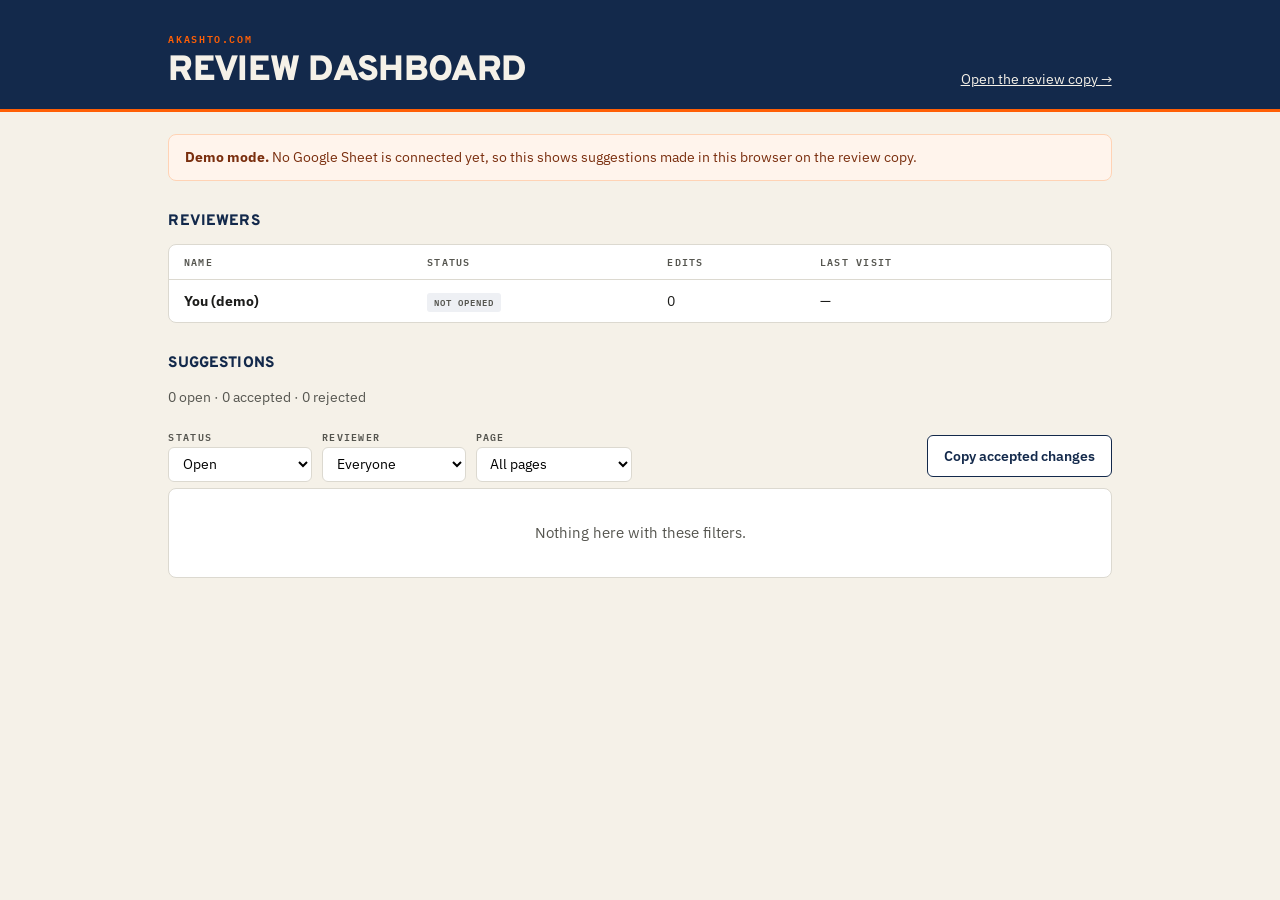
==== review/admin.html @ ad6587d4 "Add private review copy at /review for collecting text suggestions Reviewers open a personal link, c" ====
<!DOCTYPE html>
<html lang="en">
<head>
<meta charset="utf-8">
<meta name="viewport" content="width=device-width, initial-scale=1">
<meta name="robots" content="noindex, nofollow">
<title>Review dashboard | Akash Bajaj</title>
<link rel="preconnect" href="https://fonts.googleapis.com">
<link rel="preconnect" href="https://fonts.gstatic.com" crossorigin>
<link href="https://fonts.googleapis.com/css2?family=IBM+Plex+Mono:wght@500;600&family=IBM+Plex+Sans:wght@400;500;600&family=Overpass:wght@800;900&display=swap" rel="stylesheet">
<style>
:root{--primary:#13294B;--primary-hi:#0C1B33;--accent:#FF5F05;--ink:#1C1C1A;--muted:#55554F;--line:#DCD9D0;--bg:#F5F1E8;--card:#fff;
  --ok:#0E6B3B;--no:#B42318;--rv-del:#B42318;--rv-ins:#0E6B3B;--rv-ins-bg:rgba(14,107,59,.09);
  --display:"Overpass",system-ui,sans-serif;--body:"IBM Plex Sans",system-ui,sans-serif;--mono:"IBM Plex Mono",ui-monospace,monospace}
*{box-sizing:border-box}
body{margin:0;background:var(--bg);color:var(--ink);font:15px/1.6 var(--body);-webkit-font-smoothing:antialiased}
.wrap{max-width:1020px;margin:0 auto;padding:0 clamp(1rem,4vw,2.4rem)}
header{background:var(--primary);color:#F5F1E8;border-bottom:3px solid var(--accent)}
header .wrap{display:flex;align-items:flex-end;justify-content:space-between;gap:1rem;padding-top:1.6rem;padding-bottom:1.2rem;flex-wrap:wrap}
h1{font:900 clamp(1.6rem,3.4vw,2.2rem)/1 var(--display);text-transform:uppercase;letter-spacing:-.02em;margin:.3rem 0 0}
.kick{font:600 .64rem/1 var(--mono);letter-spacing:.16em;text-transform:uppercase;color:var(--accent)}
header a{color:#F5F1E8;font-size:.86rem}
h2{font:800 .95rem/1.2 var(--display);text-transform:uppercase;color:var(--primary);margin:2rem 0 .8rem;letter-spacing:.01em}
.mono{font:600 .62rem/1.3 var(--mono);letter-spacing:.13em;text-transform:uppercase;color:var(--muted)}
.box{background:var(--card);border:1px solid var(--line);border-radius:8px}
table{width:100%;border-collapse:collapse;font-size:.88rem}
th{text-align:left;font:600 .6rem/1.2 var(--mono);letter-spacing:.13em;text-transform:uppercase;color:var(--muted);padding:.7rem .9rem;border-bottom:1px solid var(--line)}
td{padding:.6rem .9rem;border-bottom:1px solid var(--line);vertical-align:middle}
tr:last-child td{border-bottom:0}
.pill{display:inline-block;font:600 .58rem/1 var(--mono);letter-spacing:.1em;text-transform:uppercase;padding:.3rem .45rem;border-radius:3px}
.pill--done{background:#E7F4EC;color:var(--ok)}.pill--off{background:#F4E7E7;color:var(--no)}.pill--wait{background:#EEF0F4;color:var(--muted)}
.copy{font:inherit;font-size:.78rem;border:1px solid var(--line);background:#fff;border-radius:5px;padding:.3rem .6rem;cursor:pointer}
.copy:hover{border-color:var(--primary)}
.tools{display:flex;flex-wrap:wrap;align-items:center;gap:.6rem;margin:1.4rem 0 .4rem}
.tools label{display:flex;flex-direction:column;gap:.25rem}
select{font:inherit;font-size:.86rem;padding:.4rem .6rem;border:1px solid var(--line);border-radius:6px;background:#fff;min-width:9rem}
.spacer{flex:1}
.btn{font:inherit;font-size:.86rem;font-weight:600;padding:.55rem 1rem;border-radius:6px;border:1.5px solid var(--primary);background:var(--primary);color:#fff;cursor:pointer}
.btn:hover{background:var(--primary-hi)}
.btn--line{background:#fff;color:var(--primary)}
.btn--line:hover{background:var(--bg)}
.summary{font-size:.86rem;color:var(--muted);margin:.2rem 0 0}
.page{margin-top:1.6rem}
.page>h3{font:800 1.15rem/1 var(--display);text-transform:uppercase;color:var(--primary);margin:0 0 .7rem;padding-bottom:.5rem;border-bottom:2px solid var(--primary)}
.block{padding:1rem 1.1rem;margin-bottom:.8rem}
.block .orig{font-size:.9rem;color:var(--muted);background:var(--bg);border-radius:6px;padding:.55rem .75rem;margin:.45rem 0 .2rem}
.sugg{border-top:1px dashed var(--line);padding-top:.75rem;margin-top:.75rem}
.block>.sugg:first-child{border-top:0;padding-top:0;margin-top:0}
.sugg__head{display:flex;align-items:center;gap:.6rem;flex-wrap:wrap}
.who{font-weight:600;font-size:.9rem;color:var(--primary)}
.when{font-size:.76rem;color:#8A8A85}
.st{margin-left:auto;display:flex;gap:.35rem}
.st button{font:inherit;font-size:.78rem;font-weight:600;padding:.32rem .7rem;border-radius:5px;border:1.5px solid var(--line);background:#fff;cursor:pointer;color:var(--ink)}
.st button:hover{border-color:var(--primary)}
.st button.on-accepted{background:var(--ok);border-color:var(--ok);color:#fff}
.st button.on-rejected{background:var(--no);border-color:var(--no);color:#fff}
.diff{font-size:.95rem;line-height:1.6;margin:.45rem 0 0}
.note{font-size:.88rem;line-height:1.5;color:var(--primary);margin:.45rem 0 0;padding-left:.65rem;border-left:3px solid var(--accent)}
.note b{font:600 .58rem/1 var(--mono);letter-spacing:.12em;text-transform:uppercase;color:var(--accent);display:block;margin-bottom:.2rem}
.warn{font-size:.8rem;color:#93370D;background:#FEF0E6;border-radius:5px;padding:.35rem .6rem;margin:.45rem 0 0}
.rv-del{color:var(--rv-del);text-decoration:line-through;text-decoration-thickness:1.5px}
.rv-ins{color:var(--rv-ins);text-decoration:underline;text-decoration-thickness:1.5px;text-underline-offset:2px;background:var(--rv-ins-bg)}
.is-accepted{border-left:4px solid var(--ok)}.is-rejected{opacity:.6}
.empty{padding:2rem;text-align:center;color:var(--muted)}
.keyform{max-width:460px;margin:3rem auto;padding:1.6rem}
.keyform input{width:100%;font:13px var(--mono);padding:.6rem;border:1px solid var(--line);border-radius:6px;margin:.6rem 0 1rem}
.demo{background:#FFF4EC;border:1px solid #FFD3B5;color:#7A2E0E;border-radius:8px;padding:.7rem 1rem;margin-top:1.4rem;font-size:.88rem}
textarea.out{width:100%;min-height:12rem;font:12px/1.5 var(--mono);padding:.8rem;border:1px solid var(--line);border-radius:6px;margin-top:.6rem}
.toast{position:fixed;left:50%;bottom:20px;transform:translateX(-50%);background:var(--ink);color:#fff;padding:.6rem 1rem;border-radius:6px;font-size:.84rem;opacity:0;transition:opacity .2s;pointer-events:none}
.toast.on{opacity:1}
@media (max-width:640px){.st{margin-left:0;width:100%}.hide-sm{display:none}}
</style>
</head>
<body>
<header><div class="wrap">
  <div><span class="kick">akashto.com</span><h1>Review dashboard</h1></div>
  <a href="./" target="_blank" rel="noopener">Open the review copy &rarr;</a>
</div></header>
<main class="wrap" id="app"><p class="empty">Loading&hellip;</p></main>
<div class="toast" id="toast"></div>

<script src="config.js"></script>
<script src="diff.js"></script>
<script>
(function () {
  "use strict";
  var API = String((window.REVIEW_CONFIG || {}).api || "").trim();
  var DEMO = !API;
  var D = window.RVDiff, esc = D.esc;
  var PAGES = { home: "Home", academic: "Academic", professional: "Professional", tools: "Helpful Tools", contact: "Contact" };
  var PAGE_ORDER = ["home", "academic", "professional", "tools", "contact"];
  var SECTION_ORDER = ["Intro", "Focus areas", "Selected work", "Tools", "Education", "Publications", "Presentations", "Beyond the lab",
    "Experience", "Projects", "In the media", "Bailey Design Trials", "Cracking Test Analyzer"];
  var app = document.getElementById("app");
  var data = null, filt = { who: "", status: "open", page: "" };

  function lsGet(k, d) { try { var v = localStorage.getItem(k); return v ? JSON.parse(v) : d; } catch (e) { return d; } }
  function lsSet(k, v) { try { localStorage.setItem(k, JSON.stringify(v)); } catch (e) {} }
  function toast(m) { var t = document.getElementById("toast"); t.textContent = m; t.classList.add("on"); clearTimeout(toast.t); toast.t = setTimeout(function () { t.classList.remove("on"); }, 1800); }
  function when(iso) {
    if (!iso) return "";
    var d = new Date(iso); if (isNaN(d)) return "";
    return d.toLocaleDateString(undefined, { month: "short", day: "numeric" }) + ", " + d.toLocaleTimeString(undefined, { hour: "numeric", minute: "2-digit" });
  }
  function where(s) { return (PAGES[s.page] || "Overall") + (s.section && s.section !== "Overall" ? " › " + s.section : ""); }
  function blockNum(k) { var n = parseInt(String(k).split("|")[2], 10); return isNaN(n) ? 0 : n; }
  function secIdx(s) { var i = SECTION_ORDER.indexOf(s); return i < 0 ? 99 : i; }

  /* key: from the link once, then remembered in this browser */
  var params = new URLSearchParams(location.search);
  var KEY = params.get("k") || lsGet("rv-admin-key", "");
  if (params.get("k")) { lsSet("rv-admin-key", KEY); history.replaceState(null, "", location.pathname); }

  function load() {
    if (DEMO) {
      var st = lsGet("rv-demo-status", {});
      var list = lsGet("rv-demo-suggestions", []).map(function (s) {
        return { id: s.block, block: s.block, page: s.page, section: s.section, original: s.original, suggested: s.suggested,
          comment: s.comment, updated: s.updated, created: s.updated, reviewer: "You (demo)", status: st[s.block] || "open" };
      });
      return Promise.resolve({ ok: true, demo: true, reviewers: [{ name: "You (demo)", token: "", active: true, count: list.length, lastVisit: "", done: "" }], suggestions: list });
    }
    if (!KEY) return Promise.resolve({ ok: false, error: "no key" });
    return fetch(API + "?action=admin&k=" + encodeURIComponent(KEY), { cache: "no-store" }).then(function (r) { return r.json(); });
  }
  function setStatus(s, status) {
    var prev = s.status;
    s.status = status;
    render();
    if (DEMO) { var st = lsGet("rv-demo-status", {}); st[s.id] = status; lsSet("rv-demo-status", st); return; }
    fetch(API, { method: "POST", headers: { "Content-Type": "text/plain;charset=utf-8" }, body: JSON.stringify({ action: "status", k: KEY, id: s.id, status: status }) })
      .then(function (r) { return r.json(); })
      .then(function (res) { if (!res || !res.ok) throw new Error(); })
      .catch(function () { s.status = prev; render(); toast("Could not save. Try again."); });
  }

  function keyForm(msg) {
    app.innerHTML = '<div class="box keyform"><p class="kick">Private</p><h2 style="margin-top:.4rem">Dashboard key</h2>' +
      '<p class="summary">' + esc(msg) + ' Open the Google Sheet, then <b>Site review &rsaquo; Show dashboard link</b>.</p>' +
      '<input id="k" placeholder="Paste the key here" autocomplete="off"><button class="btn" id="go">Open</button></div>';
    document.getElementById("go").onclick = function () { KEY = document.getElementById("k").value.trim(); lsSet("rv-admin-key", KEY); boot(); };
  }

  function reviewersHtml() {
    var base = data.reviewUrl || new URL("./", location.href).href;
    var rows = data.reviewers.map(function (r) {
      var st = !r.active ? '<span class="pill pill--off">Link off</span>' : r.done ? '<span class="pill pill--done">Done</span>' :
        r.lastVisit ? '<span class="pill pill--wait">Reviewing</span>' : '<span class="pill pill--wait">Not opened</span>';
      return "<tr><td><b>" + esc(r.name) + "</b></td><td>" + st + "</td><td>" + r.count + '</td><td class="hide-sm">' + esc(when(r.lastVisit) || "—") + "</td>" +
        "<td>" + (r.token ? '<button class="copy" data-copy="' + esc(base + "?r=" + r.token) + '">Copy link</button>' : "") + "</td></tr>";
    }).join("");
    return '<h2>Reviewers</h2><div class="box"><table><thead><tr><th>Name</th><th>Status</th><th>Edits</th><th class="hide-sm">Last visit</th><th></th></tr></thead><tbody>' +
      (rows || '<tr><td colspan="5" class="empty">No reviewers yet. In the Sheet, use Site review &rsaquo; Add a reviewer.</td></tr>') + "</tbody></table></div>";
  }

  function suggHtml(s, showOrig) {
    var changed = D.changed(s.original, s.suggested) && s.page !== "general";
    return '<div class="sugg ' + (s.status === "accepted" ? "is-accepted" : s.status === "rejected" ? "is-rejected" : "") + '" style="padding-left:' + (s.status === "accepted" ? ".7rem" : "0") + '">' +
      '<div class="sugg__head"><span class="who">' + esc(s.reviewer) + '</span><span class="when">' + esc(when(s.updated)) + "</span>" +
      '<span class="st">' +
        '<button data-id="' + esc(s.id) + '" data-st="accepted" class="' + (s.status === "accepted" ? "on-accepted" : "") + '">Accept</button>' +
        '<button data-id="' + esc(s.id) + '" data-st="rejected" class="' + (s.status === "rejected" ? "on-rejected" : "") + '">Reject</button>' +
        (s.status !== "open" ? '<button data-id="' + esc(s.id) + '" data-st="open">Undo</button>' : "") +
      "</span></div>" +
      (showOrig ? '<div class="warn">Made against older text: ' + esc(s.original) + "</div>" : "") +
      (changed ? '<div class="diff">' + D.toHtml(s.original, s.suggested) + "</div>" : "") +
      (s.comment ? '<div class="note"><b>' + (changed ? "Comment" : "Comment only") + "</b>" + esc(s.comment) + "</div>" : "") +
      "</div>";
  }

  function visible() {
    return data.suggestions.filter(function (s) {
      return (!filt.who || s.reviewer === filt.who) && (!filt.status || s.status === filt.status) && (!filt.page || s.page === filt.page);
    });
  }

  function render() {
    var list = visible();
    var all = data.suggestions;
    var counts = { open: 0, accepted: 0, rejected: 0 };
    all.forEach(function (s) { counts[s.status] = (counts[s.status] || 0) + 1; });
    var who = data.reviewers.map(function (r) { return r.name; });
    var opt = function (v, label, cur) { return '<option value="' + esc(v) + '"' + (v === cur ? " selected" : "") + ">" + esc(label) + "</option>"; };

    var html = (data.demo ? '<div class="demo"><b>Demo mode.</b> No Google Sheet is connected yet, so this shows suggestions made in this browser on the review copy.</div>' : "") +
      reviewersHtml() +
      '<h2>Suggestions</h2>' +
      '<p class="summary">' + counts.open + " open &middot; " + counts.accepted + " accepted &middot; " + counts.rejected + " rejected</p>" +
      '<div class="tools">' +
        '<label><span class="mono">Status</span><select data-f="status">' + opt("open", "Open", filt.status) + opt("accepted", "Accepted", filt.status) + opt("rejected", "Rejected", filt.status) + opt("", "All", filt.status) + "</select></label>" +
        '<label><span class="mono">Reviewer</span><select data-f="who">' + opt("", "Everyone", filt.who) + who.map(function (w) { return opt(w, w, filt.who); }).join("") + "</select></label>" +
        '<label><span class="mono">Page</span><select data-f="page">' + opt("", "All pages", filt.page) + PAGE_ORDER.map(function (p) { return opt(p, PAGES[p], filt.page); }).join("") + opt("general", "Overall comments", filt.page) + "</select></label>" +
        '<span class="spacer"></span><button class="btn btn--line" id="export">Copy accepted changes</button>' +
      "</div><div id=\"out\"></div>";

    if (!list.length) html += '<div class="box empty">Nothing here with these filters.</div>';

    // overall comments first, then pages in site order, blocks in reading order
    var general = list.filter(function (s) { return s.page === "general"; });
    if (general.length) {
      html += '<section class="page"><h3>Overall comments</h3><div class="box block">' + general.map(function (s) { return suggHtml(s, false); }).join("") + "</div></section>";
    }
    PAGE_ORDER.forEach(function (p) {
      var inPage = list.filter(function (s) { return s.page === p; });
      if (!inPage.length) return;
      var groups = {};
      inPage.forEach(function (s) { (groups[s.block] = groups[s.block] || []).push(s); });
      var keys = Object.keys(groups).sort(function (a, b) {
        var sa = groups[a][0].section, sb = groups[b][0].section;
        return secIdx(sa) - secIdx(sb) || (sa < sb ? -1 : sa > sb ? 1 : 0) || blockNum(a) - blockNum(b);
      });
      html += '<section class="page"><h3>' + esc(PAGES[p]) + "</h3>" + keys.map(function (k) {
        var g = groups[k];
        var base = g.map(function (s) { return s.original; }).sort(function (a, b) {
          return g.filter(function (s) { return s.original === b; }).length - g.filter(function (s) { return s.original === a; }).length;
        })[0];
        return '<div class="box block"><span class="mono">' + esc(g[0].section) + '</span><div class="orig">' + esc(base) + "</div>" +
          g.map(function (s) { return suggHtml(s, s.original !== base); }).join("") + "</div>";
      }).join("") + "</section>";
    });

    app.innerHTML = html;

    [].forEach.call(app.querySelectorAll("select[data-f]"), function (sel) {
      sel.onchange = function () { filt[sel.getAttribute("data-f")] = sel.value; render(); };
    });
    [].forEach.call(app.querySelectorAll("[data-st]"), function (b) {
      b.onclick = function () {
        var s = data.suggestions.filter(function (x) { return x.id === b.getAttribute("data-id"); })[0];
        if (s) setStatus(s, b.getAttribute("data-st"));
      };
    });
    [].forEach.call(app.querySelectorAll("[data-copy]"), function (b) {
      b.onclick = function () { copy(b.getAttribute("data-copy"), "Link copied"); };
    });
    document.getElementById("export").onclick = exportAccepted;
  }

  function copy(text, msg) {
    if (navigator.clipboard && window.isSecureContext) navigator.clipboard.writeText(text).then(function () { toast(msg); }, function () { fallback(text); });
    else fallback(text);
  }
  function fallback(text) {
    document.getElementById("out").innerHTML = '<textarea class="out" readonly></textarea>';
    var t = document.querySelector("textarea.out"); t.value = text; t.select();
  }

  function exportAccepted() {
    var acc = data.suggestions.filter(function (s) { return s.status === "accepted"; });
    if (!acc.length) { toast("Nothing accepted yet"); return; }
    acc.sort(function (a, b) {
      return (a.page === "general" ? -1 : PAGE_ORDER.indexOf(a.page)) - (b.page === "general" ? -1 : PAGE_ORDER.indexOf(b.page)) ||
        secIdx(a.section) - secIdx(b.section) || blockNum(a.block) - blockNum(b.block);
    });
    var lines = ["Website edits to apply on akashto.com (accepted in the review dashboard)", ""];
    acc.forEach(function (s, i) {
      lines.push((i + 1) + ". " + where(s) + "  (from " + s.reviewer + ")");
      if (s.page !== "general" && D.changed(s.original, s.suggested)) {
        lines.push("   Current:   " + s.original);
        lines.push("   Change to: " + s.suggested);
      } else if (s.page !== "general") {
        lines.push("   Text:      " + s.original);
      }
      if (s.comment) lines.push("   Comment:   " + s.comment);
      lines.push("");
    });
    copy(lines.join("\n"), "Copied " + acc.length + " accepted change" + (acc.length === 1 ? "" : "s"));
  }

  function boot() {
    app.innerHTML = '<p class="empty">Loading&hellip;</p>';
    load().then(function (res) {
      if (!res || !res.ok) { keyForm(res && res.error === "no key" ? "This page needs your private key." : "That key did not work."); return; }
      data = res;
      data.suggestions.forEach(function (s) { if (!s.status) s.status = "open"; });
      render();
    }).catch(function () {
      app.innerHTML = '<div class="box empty">Could not reach the Google Sheet. Check the web app URL in config.js, then refresh.</div>';
    });
  }
  boot();
})();
</script>
</body>
</html>
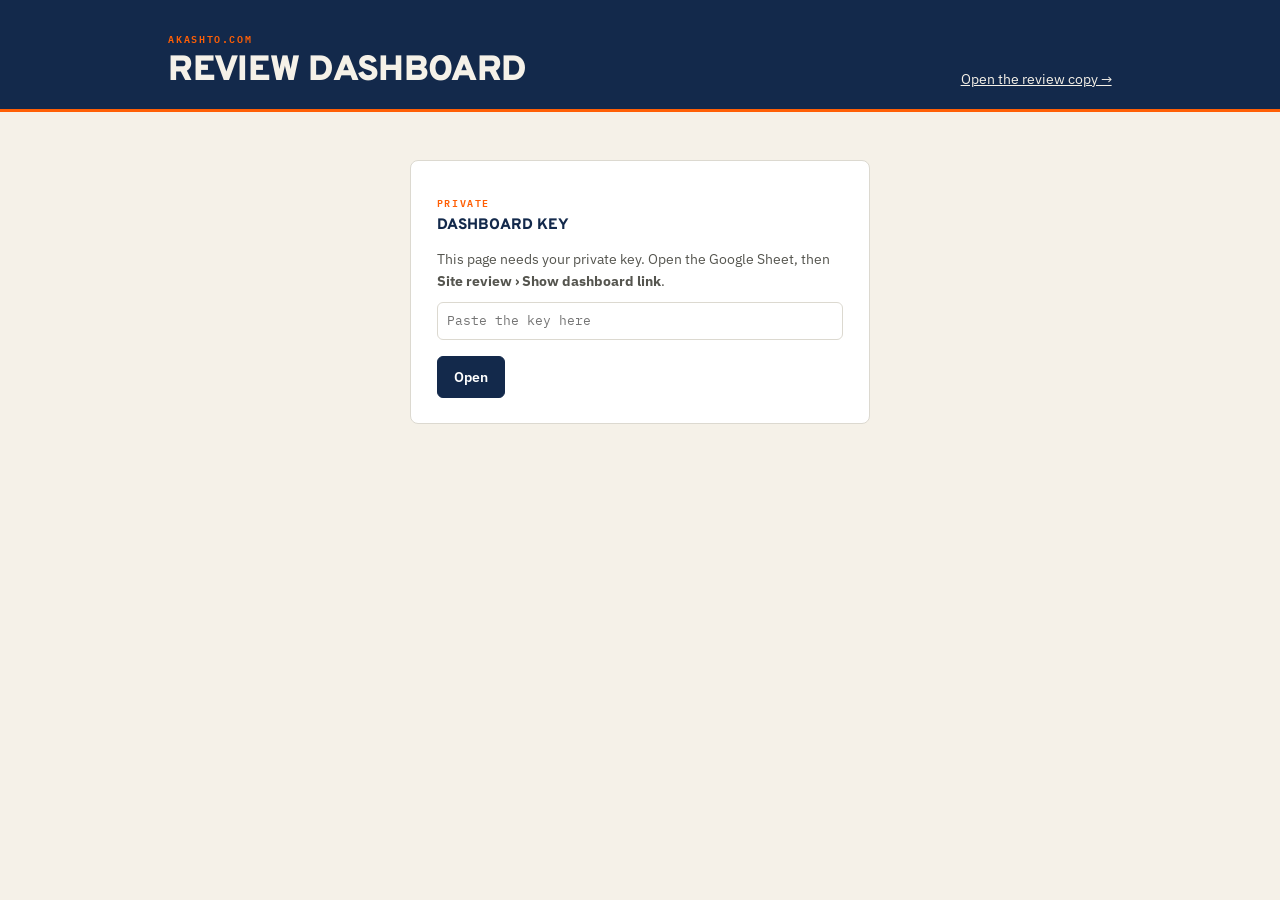
==== commit 779a95da: "Tools page heading: Tools Also the page name in the review copy and dashboard.  Co-Authored-By: Clau" ====
--- a/review/admin.html
+++ b/review/admin.html
@@ -87,7 +87,7 @@
   var API = String((window.REVIEW_CONFIG || {}).api || "").trim();
   var DEMO = !API;
   var D = window.RVDiff, esc = D.esc;
-  var PAGES = { home: "Home", academic: "Academic", professional: "Professional", tools: "Helpful Tools", contact: "Contact" };
+  var PAGES = { home: "Home", academic: "Academic", professional: "Professional", tools: "Tools", contact: "Contact" };
   var PAGE_ORDER = ["home", "academic", "professional", "tools", "contact"];
   var SECTION_ORDER = ["Intro", "Focus areas", "Selected work", "Tools", "Education", "Publications", "Presentations", "Beyond the lab",
     "Experience", "Projects", "In the media", "Bailey Design Trials", "Cracking Test Analyzer"];
